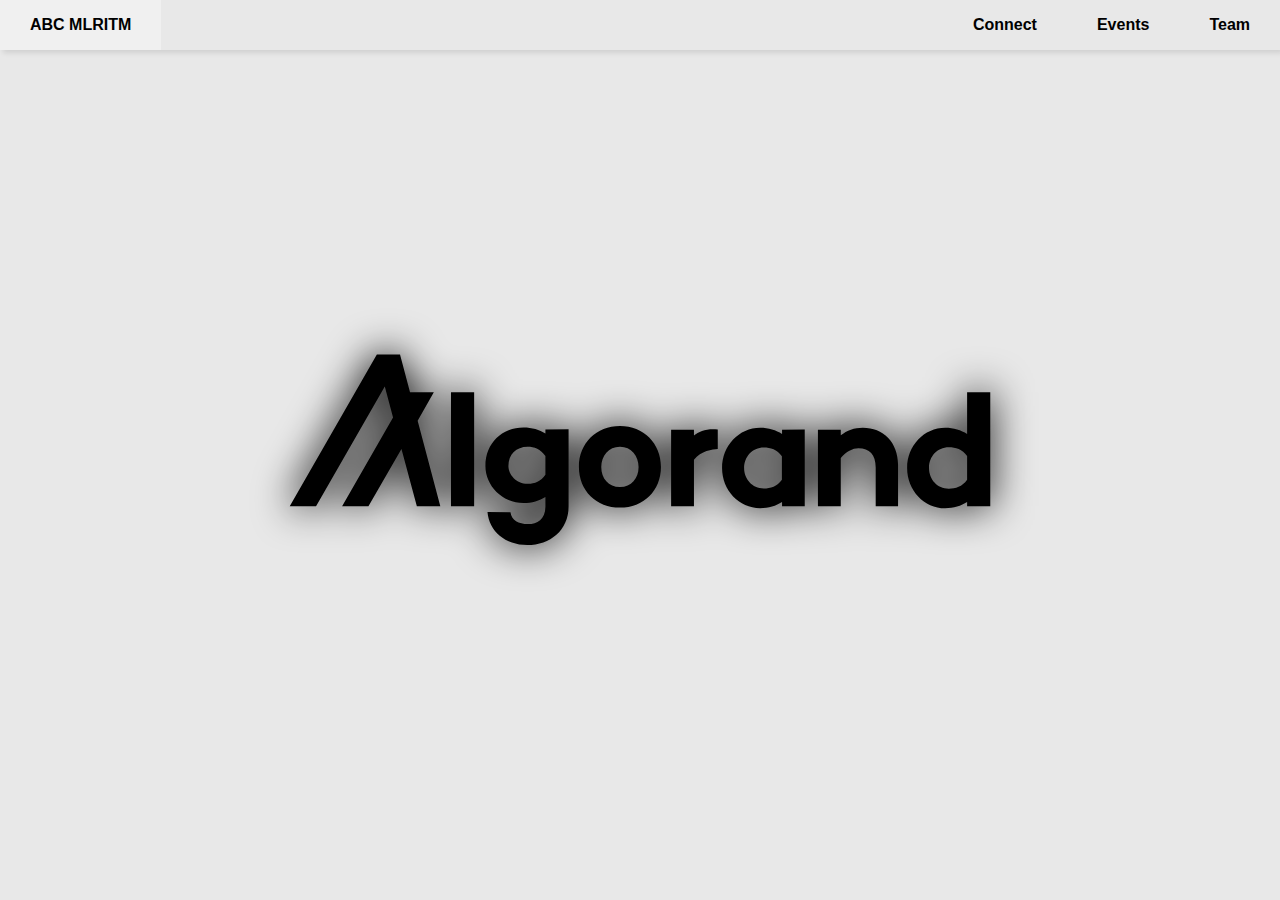
==== index.html @ 2389a39b "Added index.html" ====
<!DOCTYPE html>
<html lang="en">
<head>
  <meta charset="UTF-8">
  <meta http-equiv="X-UA-Compatible" content="IE=edge">
  <meta name="viewport" content="width=device-width, initial-scale=1.0">
  <title>ABC mlritm</title>
  <link rel="stylesheet" href="style.css">
</head>
<body>
  <div>
		<img src="Algorand_mark.svg" width="60%" style="position: absolute; top: 50%; left: 50%; transform: translate(-50%, -50%); filter: drop-shadow(0px 0px 20px black);">
	</div>
  <nav>
    <ul class="sidebar">
      <li onclick=hideSidebar()><a href="#"><svg xmlns="http://www.w3.org/2000/svg" height="26" viewBox="0 96 960 960" width="26"><path d="m249 849-42-42 231-231-231-231 42-42 231 231 231-231 42 42-231 231 231 231-42 42-231-231-231 231Z"/></svg></a></li>
      <li><a href="connect.html"><b>Connect</b></a></li>
      <li><a href="events.html"><b>Events</b></a></li>
      <li><a href="team.html"><b>Team</b></a></li>
    </ul>
    <ul>
      <li><a href="index.html"><b>ABC MLRITM</b></a></li>
      <li class="hideOnMobile"><a href="connect.html"><b>Connect</b></a></li>
      <li class="hideOnMobile"><a href="events.html"><b>Events</b></a></li>
      <li class="hideOnMobile"><a href="team.html"><b>Team</b></a></li>
      <li class="menu-button" onclick=showSidebar()><a href="#"><svg xmlns="http://www.w3.org/2000/svg" height="26" viewBox="0 96 960 960" width="26"><path d="M120 816v-60h720v60H120Zm0-210v-60h720v60H120Zm0-210v-60h720v60H120Z"/></svg></a></li>
    </ul>
  </nav>

  <script>
    function showSidebar(){
      const sidebar = document.querySelector('.sidebar')
      sidebar.style.display = 'flex'
    }
    function hideSidebar(){
      const sidebar = document.querySelector('.sidebar')
      sidebar.style.display = 'none'
    }
  </script>
</body>
</html>
---- style.css ----
body {
  background-color: #e8e8e8;
}

img {
  width: 800;
  height: auto;
  justify-content: center;
}


*{
  margin: 0;
  padding: 0;
}
body{
  min-height: 100vh;
  
  background-size: cover;
  background-repeat: no-repeat;
  background-position: center;
  font-family: 'Segoe UI', Tahoma, Geneva, Verdana, sans-serif;
}
nav{
  background-color: #e8e8e8;
  box-shadow: 3px 3px 5px rgba(0, 0, 0, 0.1);
}
nav ul{
  width: 100%;
  list-style: none;
  display: flex;
  justify-content: flex-end;
  align-items: center;
}
nav li{
  height: 50px;
}
nav a{
  height: 100%;
  padding: 0 30px;
  text-decoration: none;
  display: flex;
  align-items: center;
  color: black;
}
nav a:hover{
  background-color: #f0f0f0;
}
nav li:first-child{
  margin-right: auto;
}
.sidebar{
  position: fixed;
  top: 0; 
  right: 0;
  height: 100vh;
  width: 250px;
  background-color: rgba(255, 255, 255, 0.15);
  backdrop-filter: blur(12px);
  box-shadow: -10px 0 10px rgba(0, 0, 0, 0.1);
  list-style: none;
  display: none;
  flex-direction: column;
  align-items: flex-start;
  justify-content: flex-start;
}
.sidebar li{
  width: 100%;
}
.sidebar a{
  width: 100%;
}
.menu-button{
  display: none;
}
@media(max-width: 800px){
  .hideOnMobile{
    display: none;
  }
  .menu-button{
    display: block;
  }
}
@media(max-width: 400px){
  .sidebar{
    width: 100%;
  }
}


-------------------

*{
  margin: 0;
  padding: 0;
  font-family: cursive ;
  box-sizing: border-box;
}

.flex-container {
  width: 100%;
  height: auto;
  display: flex;
  flex-direction: row;
  flex-wrap: wrap;
  justify-content: space-around;
  text-align: center;
}

.round{
  width: 180px;
  height: 180px;
  border-radius: 50%;
  object-fit: cover;
  margin: 70px;
  line-height: 250px;

}

.icon{
  padding-right: 15px;
}

--------------

.body {
  font-family: Arial, sans-serif;
  background-color: #f4f4f4;
  margin: 0;
  padding: 20px;
  text-align: center;
}

h1 {
  margin-bottom: 50px;
  text-align: center;
  padding: 10px;
}

.team-container {
  display: flex;
  flex-wrap: wrap;
  justify-content: center;
  gap: 40px;
  padding: 20px;
}

.team-member {
width: 250px;
text-align: center;
}

.team-member img {
  width: 190px;
  height: auto;
  border-radius: 50%;
  object-fit: cover;
}

.team-member h3 {
  margin: 15px 0 5px 0;
  font-size: 1.2em;
  color: #333;
}


-----
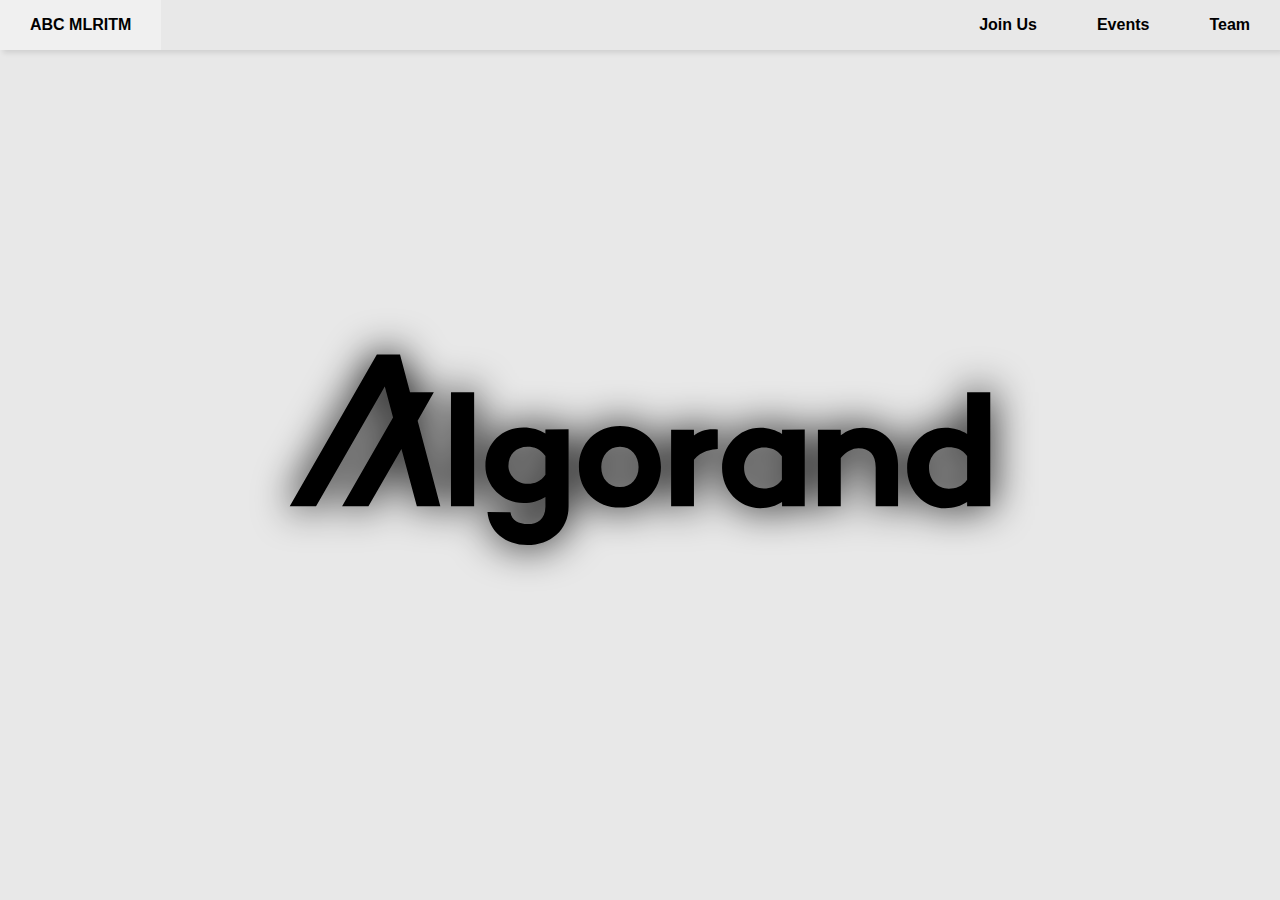
==== commit a6dbef1e: "Update index.html" ====
--- a/index.html
+++ b/index.html
@@ -5,22 +5,23 @@
   <meta http-equiv="X-UA-Compatible" content="IE=edge">
   <meta name="viewport" content="width=device-width, initial-scale=1.0">
   <title>ABC mlritm</title>
+    <link rel="shortcut icon" href="images/alogo.png" type="image/x-icon">
   <link rel="stylesheet" href="style.css">
 </head>
 <body>
   <div>
-		<img src="Algorand_mark.svg" width="60%" style="position: absolute; top: 50%; left: 50%; transform: translate(-50%, -50%); filter: drop-shadow(0px 0px 20px black);">
+		<img src="images/Algorand_mark.svg" width="60%" style="position: absolute; top: 50%; left: 50%; transform: translate(-50%, -50%); filter: drop-shadow(0px 0px 20px black);">
 	</div>
   <nav>
     <ul class="sidebar">
       <li onclick=hideSidebar()><a href="#"><svg xmlns="http://www.w3.org/2000/svg" height="26" viewBox="0 96 960 960" width="26"><path d="m249 849-42-42 231-231-231-231 42-42 231 231 231-231 42 42-231 231 231 231-42 42-231-231-231 231Z"/></svg></a></li>
-      <li><a href="connect.html"><b>Connect</b></a></li>
+      <li><a href="joinus.html"><b>Join Us</b></a></li>
       <li><a href="events.html"><b>Events</b></a></li>
       <li><a href="team.html"><b>Team</b></a></li>
     </ul>
     <ul>
       <li><a href="index.html"><b>ABC MLRITM</b></a></li>
-      <li class="hideOnMobile"><a href="connect.html"><b>Connect</b></a></li>
+      <li class="hideOnMobile"><a href="joinus.html"><b>Join Us</b></a></li>
       <li class="hideOnMobile"><a href="events.html"><b>Events</b></a></li>
       <li class="hideOnMobile"><a href="team.html"><b>Team</b></a></li>
       <li class="menu-button" onclick=showSidebar()><a href="#"><svg xmlns="http://www.w3.org/2000/svg" height="26" viewBox="0 96 960 960" width="26"><path d="M120 816v-60h720v60H120Zm0-210v-60h720v60H120Zm0-210v-60h720v60H120Z"/></svg></a></li>
@@ -38,4 +39,4 @@
     }
   </script>
 </body>
-</html>+</html>
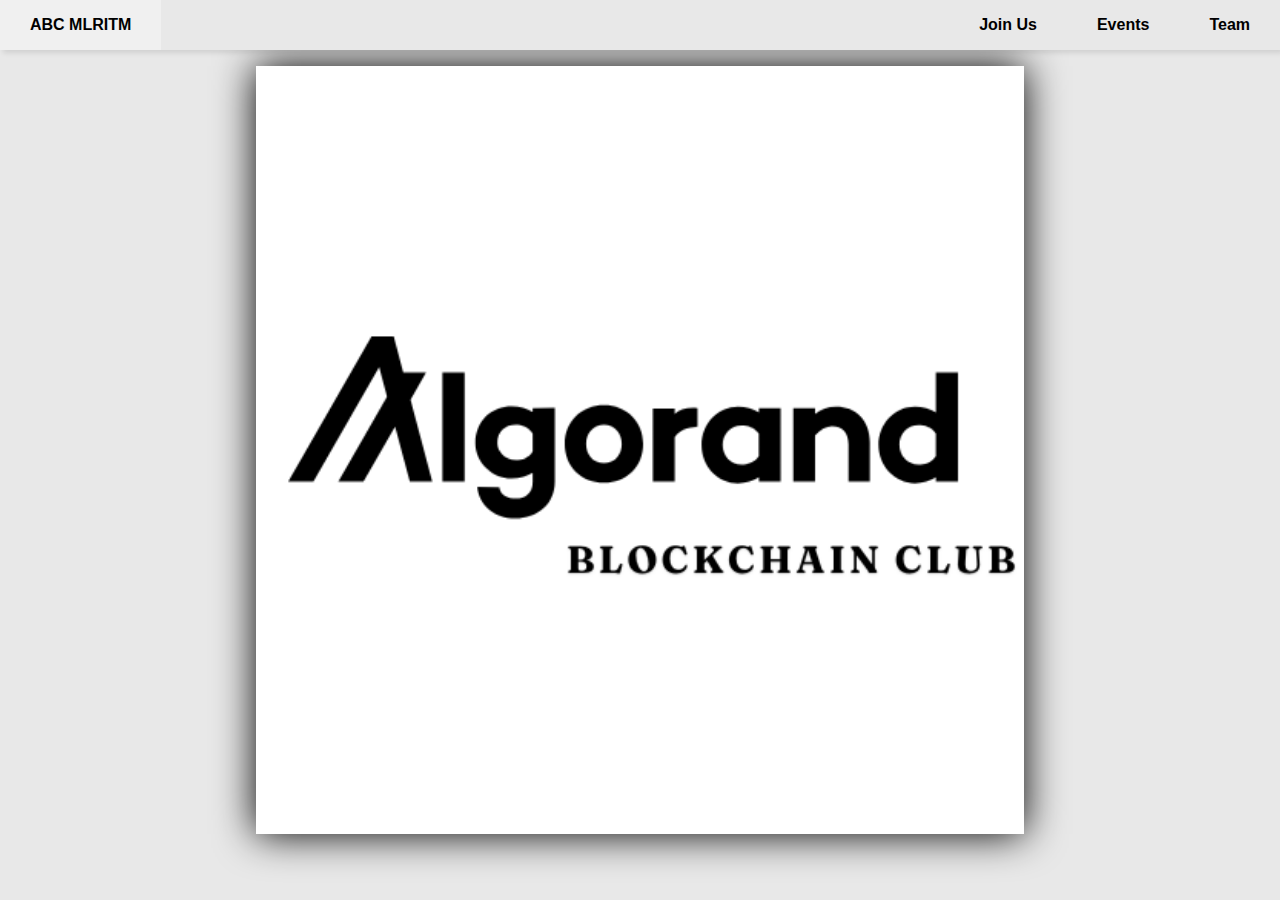
==== commit ee5068e1: "Update index.html" ====
--- a/index.html
+++ b/index.html
@@ -10,7 +10,7 @@
 </head>
 <body>
   <div>
-		<img src="images/Algorand_mark.svg" width="60%" style="position: absolute; top: 50%; left: 50%; transform: translate(-50%, -50%); filter: drop-shadow(0px 0px 20px black);">
+		<img src="images/Block.png" width="60%" draggable="false" style="position: absolute; top: 50%; left: 50%; transform: translate(-50%, -50%); filter: drop-shadow(0px 0px 20px black);">
 	</div>
   <nav>
     <ul class="sidebar">
--- a/style.css
+++ b/style.css
@@ -24,6 +24,8 @@
 nav{
   background-color: #e8e8e8;
   box-shadow: 3px 3px 5px rgba(0, 0, 0, 0.1);
+  position: sticky;
+  top: 0;
 }
 nav ul{
   width: 100%;
@@ -83,7 +85,7 @@
 }
 @media(max-width: 400px){
   .sidebar{
-    width: 100%;
+    width: 70%;
   }
 }
 
@@ -118,7 +120,7 @@
 }
 
 .icon{
-  padding-right: 15px;
+  padding-right: ;
 }
 
 --------------
@@ -146,16 +148,18 @@
 }
 
 .team-member {
-width: 250px;
+width: 230px;
 text-align: center;
+padding: 20px;
 }
 
-.team-member img {
+/*.team-member img {
   width: 190px;
   height: auto;
   border-radius: 50%;
   object-fit: cover;
-}
+}*/
+
 
 .team-member h3 {
   margin: 15px 0 5px 0;
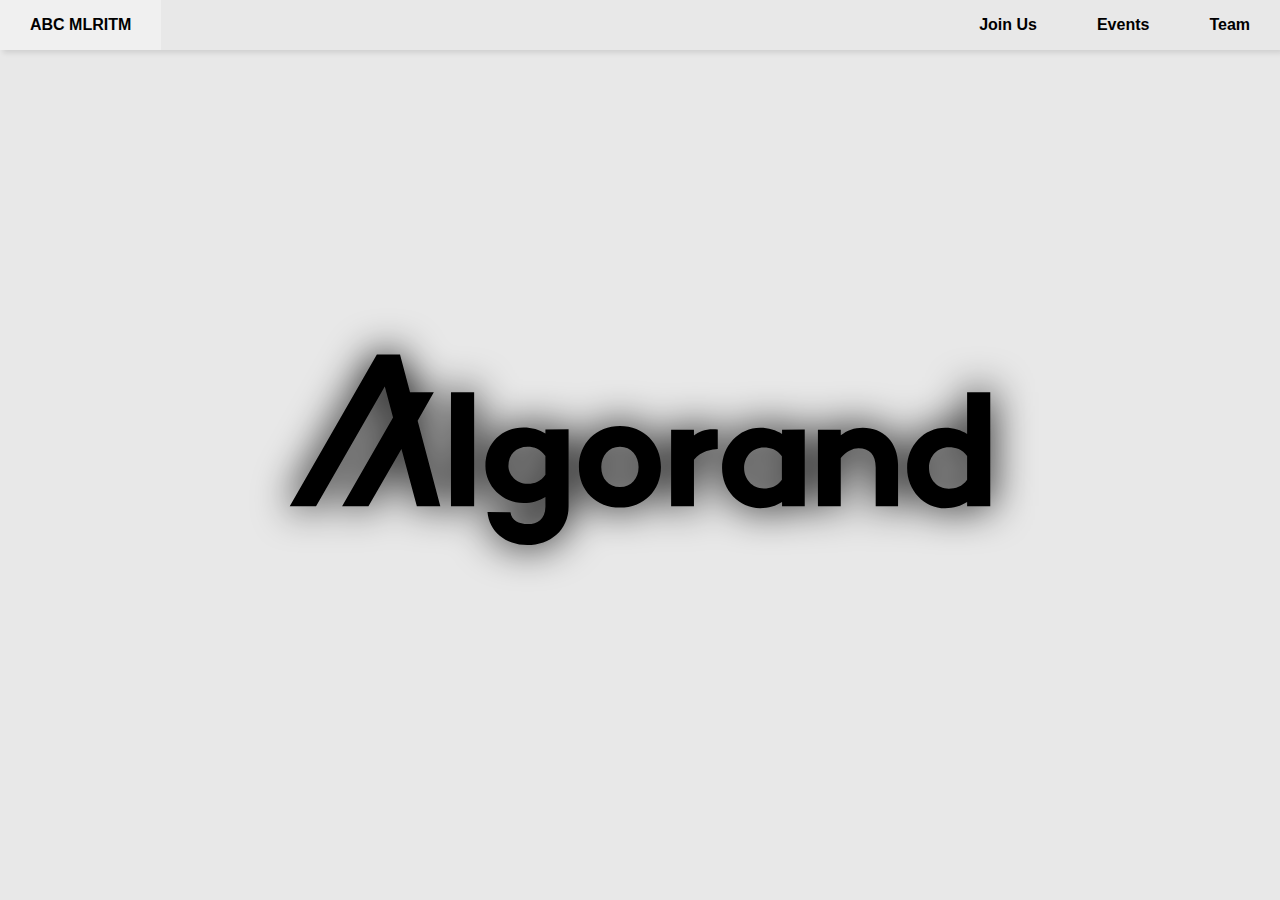
==== commit 5d7ed666: "Update index.html" ====
--- a/index.html
+++ b/index.html
@@ -10,7 +10,7 @@
 </head>
 <body>
   <div>
-		<img src="images/Block.png" width="60%" draggable="false" style="position: absolute; top: 50%; left: 50%; transform: translate(-50%, -50%); filter: drop-shadow(0px 0px 20px black);">
+		<img src="images/Algorand_mark.svg" width="60%" draggable="false" style="position: absolute; top: 50%; left: 50%; transform: translate(-50%, -50%); filter: drop-shadow(0px 0px 20px black);">
 	</div>
   <nav>
     <ul class="sidebar">
